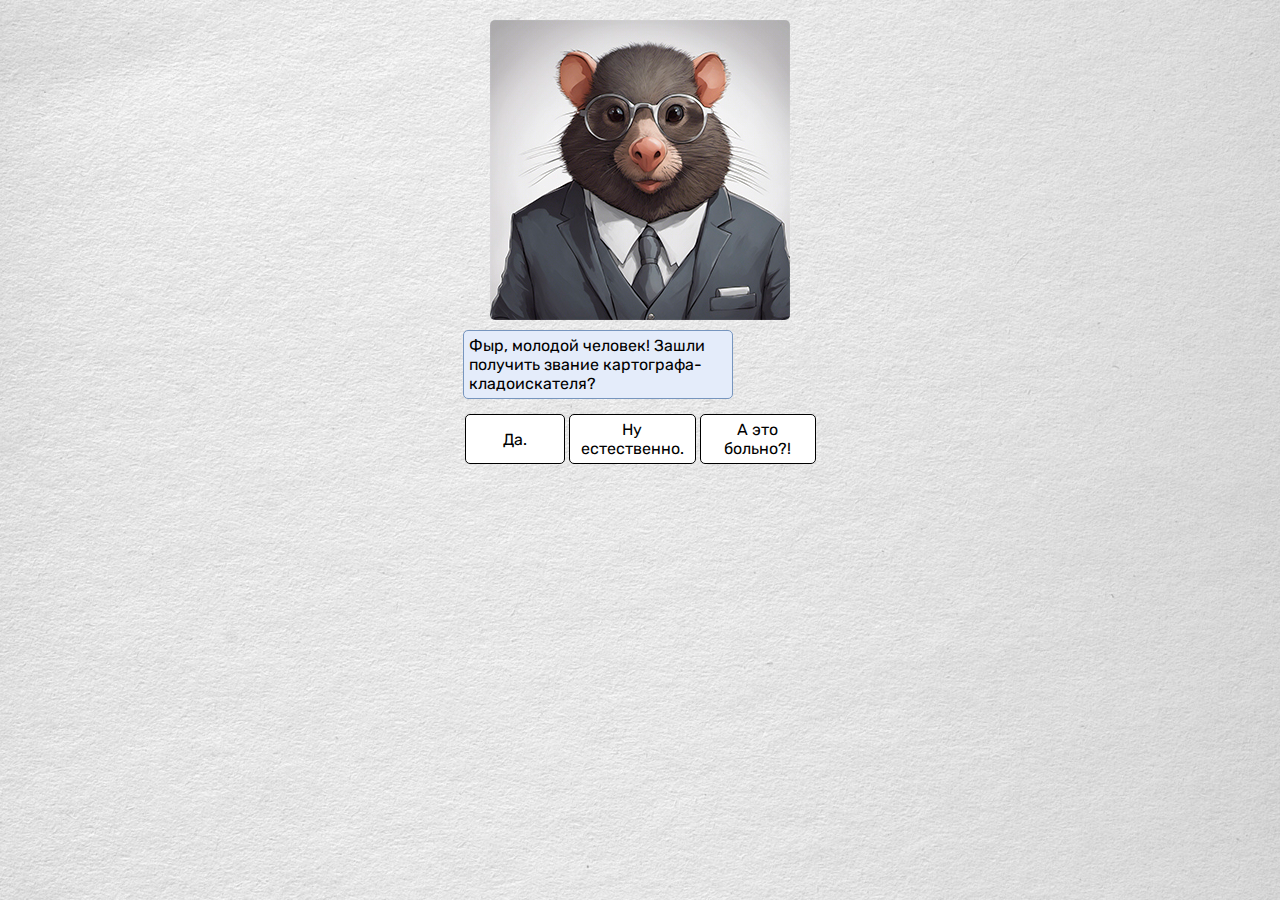
==== game_cartographer/game_cartographer.html @ 779f7c4c "Update and rename index.html to game_cartographer.html" ====
<!DOCTYPE html>
<html lang="en">
<head>
    <meta charset="UTF-8">
    <meta name="viewport" content="width=device-width, initial-scale=1.0">
    <link rel="preconnect" href="https://fonts.googleapis.com">
    <link rel="preconnect" href="https://fonts.gstatic.com" crossorigin>
    <link href="https://fonts.googleapis.com/css2?family=Rubik&display=swap" rel="stylesheet">
    <link rel="stylesheet" href="./styles/variables.css">
    <link rel="stylesheet" href="./styles/style.css" />
    <title>Картограф</title>
</head>
<body>
    <section class="start-screen">
        <img class="start-screen_img" src="./images/examenator.jpg"/>

        <div class="message examenator">
            <p class="text">Фыр, молодой человек! Зашли получить звание картографа-кладоискателя?</p>
        </div>

        <div class="answers_wrapper">
            <button class="answer">Да.</button>
            <button class="answer">Ну естественно.</button>
            <button class="answer">А это больно?!</button>
        </div>

        <div class="wrapper-for-my-messages invisible">
            <div class="message me">
                <p></p>
            </div>
        </div>

        <div class="message examenator message-examenator-start">
            <p> Хо-хо, Вам предстоит сдать экзамен. Просто тыкайте пальцем в карту и дайте знать, что это Ваш ответ.
            <br><br>Тяните первый билет!</p>
        </div>

        <div class="tickets_wrapper">
            <div class="ticket"></div>
            <div class="ticket"></div>
            <div class="ticket"></div>
        </div>
    </section>

    <section class="quest-screen invisible">
        <div class="question_wrapper">
            <p class="question"></p>
        </div>

        <div class="map">
        </div>

        <div class="answers_wrapper">
            <button class="answer confirm">Думаю, клад тут.</button>
        </div>
        
        <div class="wrapper-for-my-messages invisible">
            <div class="message me">
                <p>Думаю, клад тут.</p>
            </div>
        </div>

        <div class="message examenator message-examenator-answer">
            <p></p>
        </div>

        <div class="tickets_wrapper">
            <div class="ticket"></div>
            <div class="ticket"></div>
            <div class="ticket"></div>
        </div>

        <div class="answers_wrapper">
            <button class="complete answer invisible">Подойти</button>
        </div>   
    </section>

    <section class="finish-screen invisible">
        <div class="result_wrapper">
            <p class="result"><p>
        </div>

        <img class="diplom" src="./images/examenator.jpg"/>
    </section>

    <script src="./scripts/script.js"></script>
</body>
</html>
---- game_cartographer/styles/variables.css ----
:root {
    --message-neutral: #E4ECFA;
    --message-negative: #efbebe;
    --message-positive: #beefca;
    --message-my: #ffffff;
}
---- game_cartographer/styles/style.css ----
* {
  box-sizing: border-box;
  margin: 0;
  padding: 0;
}

body {
    margin: 0 auto;
    width: 375px;
    padding: 10px;
    transition: all 1s;
    padding: 10px;

    background-image: url('../images/background1.jpg');
    background-size: cover;
    background-position: center;
    background-repeat: no-repeat;
    background-attachment: fixed;

    font-family: 'Rubik', sans-serif;
    font-size: 16px;
}

button {
    border-radius: 5px;
    border: 1px solid var(--message-neutral);
    background-color: #fff;
    border: 1px solid #000;
    font-family: 'Rubik', sans-serif;
    font-size: 16px;
}

button:hover {
    transform: scale(1.1);
}

/* Стартовый экран */
.start-screen_img {
    display: block;
    margin: 10px auto;
    width: 300px;
    height: 300px;
    object-fit: fill;
    border-radius: 5px;
}

.wrapper-for-my-messages {
    display: flex;
    justify-content: end;
}

.message {
    max-width: 270px;
    padding: 5px;
    margin-bottom: 15px;
    border-radius: 5px;
    transition: all 1s;
}

.examenator {
    background-color: var(--message-neutral);
    border: 1px solid #7695be;
}

.me {
    background-color: var(--message-my); 
    border: 1px solid #b4b1b1;
}

.message-examenator-start {
    display: none;
    opacity: 0;
}

.invisible {
    display: none;
}

.answers_wrapper {
    display: flex;
    justify-content: center;
    margin-bottom: 15px;
}

.answer {
    min-width: 100px;
    padding: 5px 10px;
    margin: 0 2px;
}

.tickets_wrapper {
    opacity: 0;
    display: flex;
    justify-content: space-between;
}

.ticket {
    width: 100px;
    height: 30px;
    background-image: url('../images/ticket.jpg');
    background-size: cover;
    background-position: center;
    background-repeat: no-repeat;
    border: 1px solid #929191;
}

.ticket:hover {
    transform: scale(1.1);
}

/* Квестовый экран */
.question_wrapper {
    min-height: 125px;
    width: 100%;
    padding: 5px;
    border-radius: 5px;
    background-color: var(--message-neutral);
    border: 1px solid #7695be;
}

.map {
    width: 300px;
    height: 300px;
    display: grid;
    margin: 20px auto;
    grid-template-columns: repeat(6, 50px);
    grid-template-rows: repeat(6, 50px);
    background-image: url('../images/map_3.jpg');
    background-size: cover;
    background-position: center;
    background-repeat: no-repeat;
}

.map-item {
    width: 100%;
    height: 100%;
    border: 1px dotted #000;
}

.map-item:hover {
    background-color: rgba(243, 241, 113, 0.2);
}

.map-item_selected {
    background-color: rgba(243, 241, 113, 0.2);
    border: 1px solid #000;
}

.map-item_true {
    background-color: rgba(113, 243, 122, 0.3);
    border: 1px solid #000;
}

.map-item_false {
    background-color: rgba(243, 113, 113, 0.3);
    border: 1px solid #000;
}

.message-examenator-answer {
    opacity: 0;
    display: none;
}

/* Результат */
.result_wrapper {
    width: 300px;
    min-height: 100px;
    border-radius: 5px;
    padding: 5px;
    margin: 20px auto;
    background-color: var(--message-neutral);
    border: 1px solid #7695be;
}

.diplom {
    display: block;
    width: 300px;
    margin: 0 auto;
}
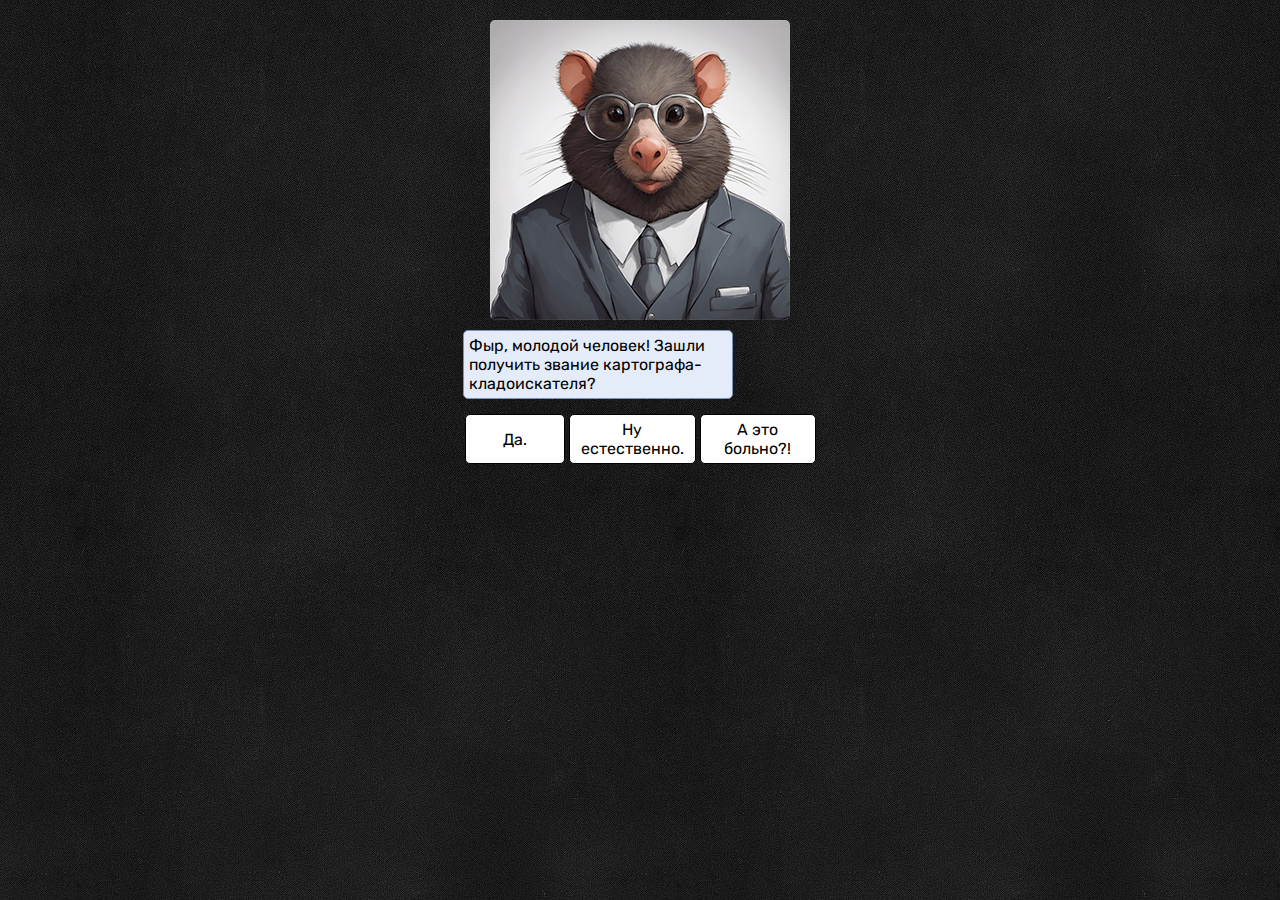
==== commit 31fdcd9f: "Update and rename game-cartographer.html to game_cartographer.html" ====
--- a/game_cartographer/game_cartographer.html
+++ b/game_cartographer/game_cartographer.html
@@ -67,7 +67,6 @@
         <div class="tickets_wrapper">
             <div class="ticket"></div>
             <div class="ticket"></div>
-            <div class="ticket"></div>
         </div>
 
         <div class="answers_wrapper">
@@ -83,6 +82,6 @@
         <img class="diplom" src="./images/examenator.jpg"/>
     </section>
 
-    <script src="./scripts/script.js"></script>
+    <script type="module" src="./scripts/script.js"></script>
 </body>
 </html>
--- a/game_cartographer/styles/variables.css
+++ b/game_cartographer/styles/variables.css
@@ -2,5 +2,8 @@
     --message-neutral: #E4ECFA;
     --message-negative: #efbebe;
     --message-positive: #beefca;
+    --message-neutral_border: #8ea7d2;
+    --message-negative_border: #dc7474;
+    --message-positive_border: #63bc79;
     --message-my: #ffffff;
 }--- a/game_cartographer/styles/style.css
+++ b/game_cartographer/styles/style.css
@@ -10,15 +10,11 @@
     padding: 10px;
     transition: all 1s;
     padding: 10px;
-
-    background-image: url('../images/background1.jpg');
-    background-size: cover;
-    background-position: center;
-    background-repeat: no-repeat;
-    background-attachment: fixed;
-
     font-family: 'Rubik', sans-serif;
     font-size: 16px;
+
+    background-image: url('../images/background.jpg');
+    background-repeat: repeat;
 }
 
 button {
@@ -31,7 +27,7 @@
 }
 
 button:hover {
-    transform: scale(1.1);
+    transform: scale(1.03);
 }
 
 /* Стартовый экран */
@@ -68,7 +64,6 @@
 }
 
 .message-examenator-start {
-    display: none;
     opacity: 0;
 }
 
@@ -90,19 +85,24 @@
 
 .tickets_wrapper {
     opacity: 0;
-    display: flex;
-    justify-content: space-between;
+    display: none;
+    justify-content: center;
 }
 
 .ticket {
     width: 100px;
     height: 30px;
+    margin: 0 auto;
     background-image: url('../images/ticket.jpg');
     background-size: cover;
     background-position: center;
     background-repeat: no-repeat;
-    border: 1px solid #929191;
+    border: 1px solid #cacace;
 }
+
+.ticket-used {
+    display: none;
+} 
 
 .ticket:hover {
     transform: scale(1.1);
@@ -110,7 +110,6 @@
 
 /* Квестовый экран */
 .question_wrapper {
-    min-height: 125px;
     width: 100%;
     padding: 5px;
     border-radius: 5px;
@@ -159,6 +158,18 @@
 .message-examenator-answer {
     opacity: 0;
     display: none;
+    background-color: var(--message-neutral);
+    border: 1px solid var(--message-neutral_border);
+}
+
+.message-examenator-answer_true {
+    background-color: var(--message-positive);
+    border: 1px solid var(--message-positive_border);
+}
+
+.message-examenator-answer_false {
+    background-color: var(--message-negative);
+    border: 1px solid var(--message-negative_border);
 }
 
 /* Результат */
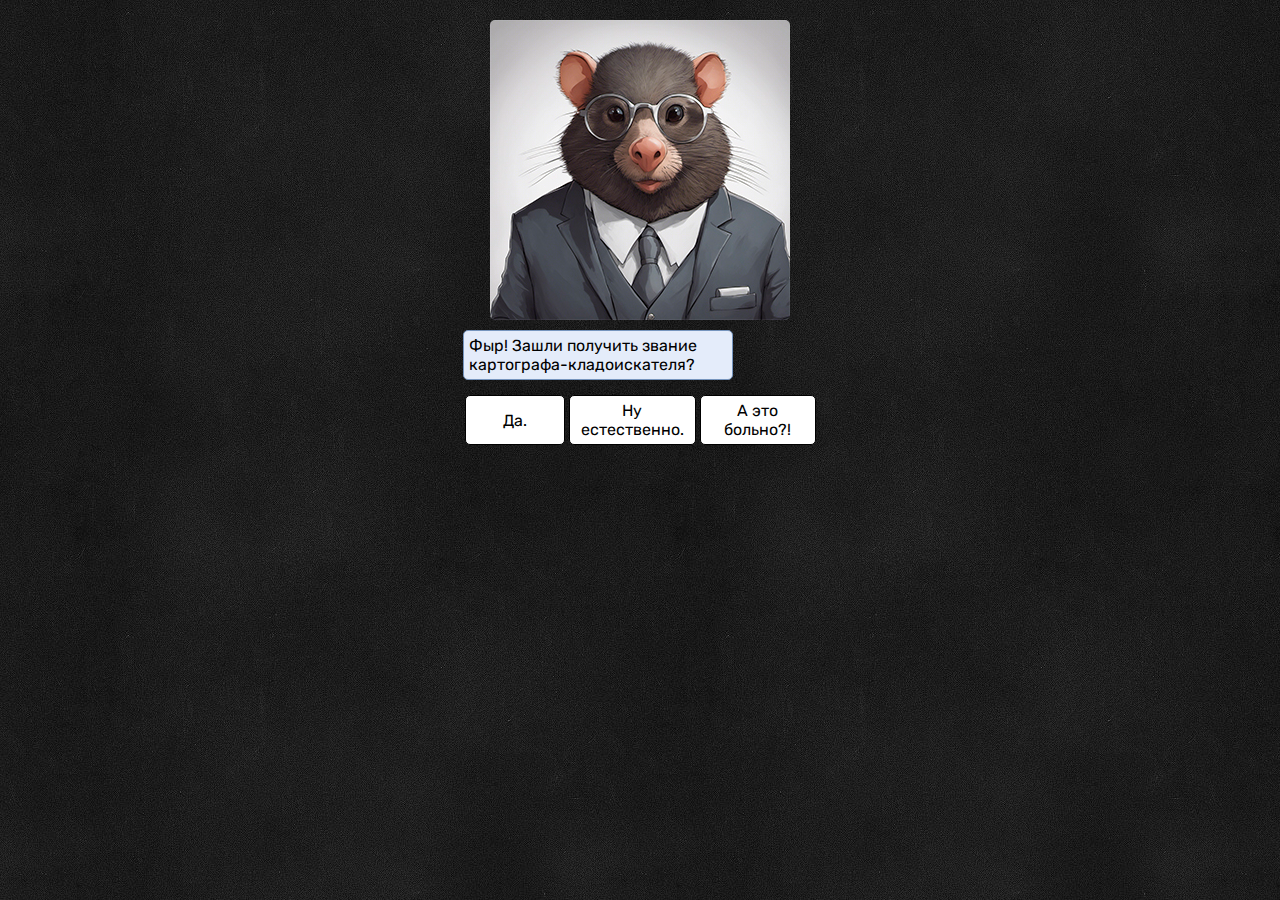
==== commit 0f4d32d3: "Update game_cartographer.html" ====
--- a/game_cartographer/game_cartographer.html
+++ b/game_cartographer/game_cartographer.html
@@ -15,7 +15,7 @@
         <img class="start-screen_img" src="./images/examenator.jpg"/>
 
         <div class="message examenator">
-            <p class="text">Фыр, молодой человек! Зашли получить звание картографа-кладоискателя?</p>
+            <p class="text">Фыр! Зашли получить звание картографа-кладоискателя?</p>
         </div>
 
         <div class="answers_wrapper">
